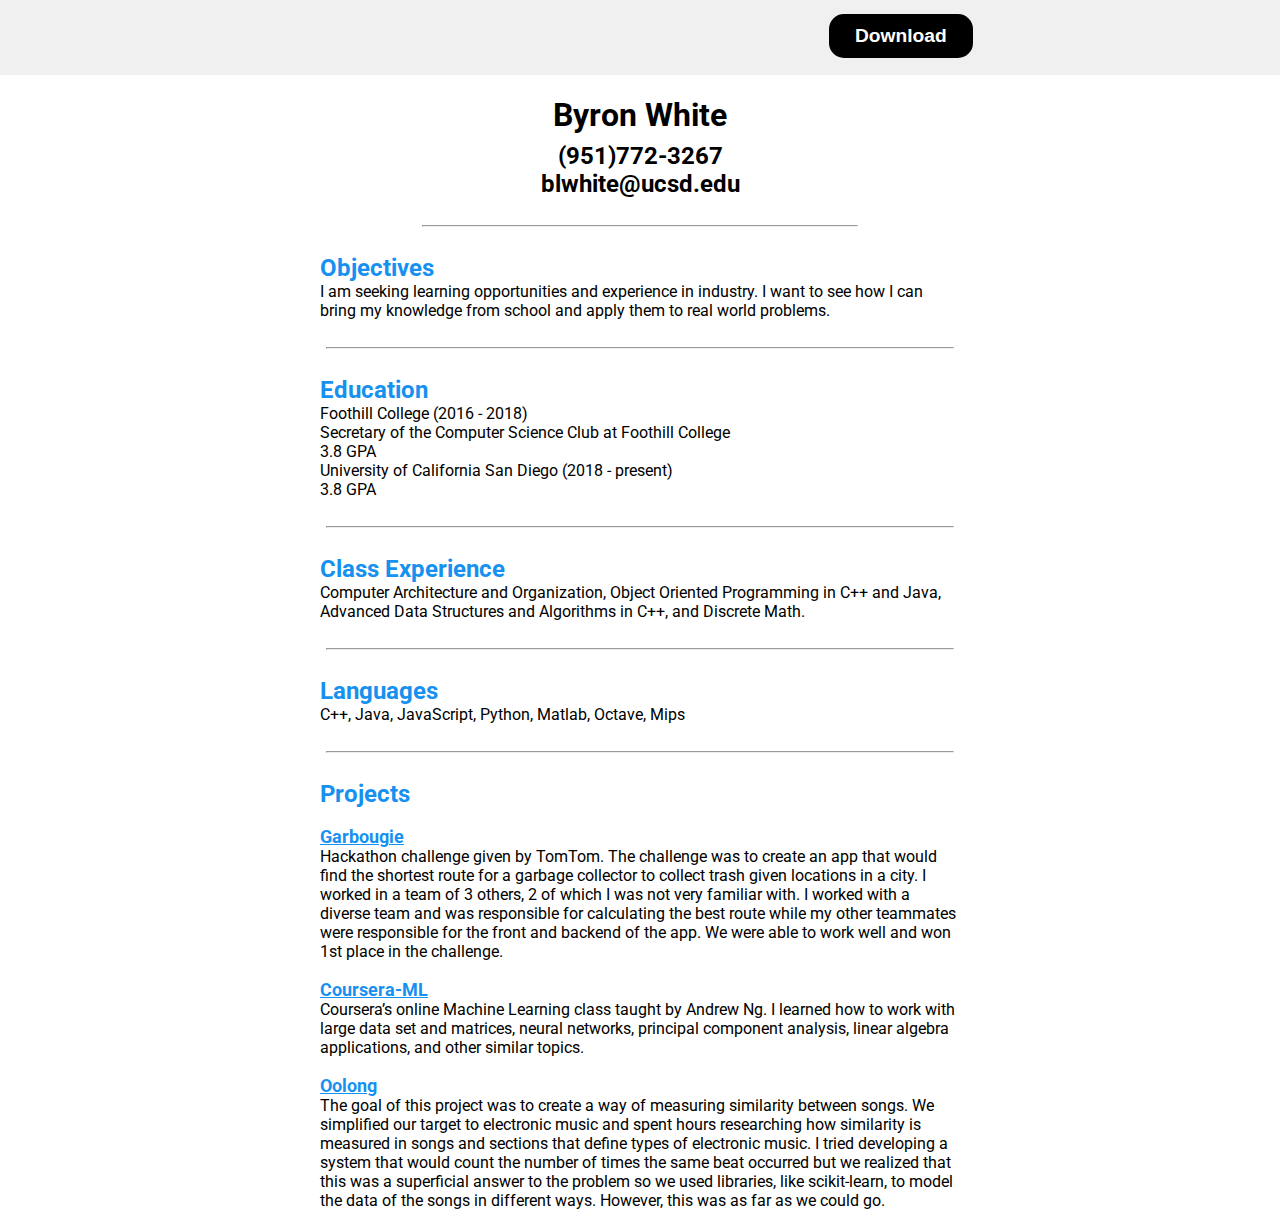
==== Codeivore/resume/index.html @ 07a2e222 "resume added" ====
<!DOCTYPE html>
<html>
<head>
	<meta charset="UTF-8">
	<title>Résumé</title>
	<link href="https://fonts.googleapis.com/css?family=Roboto" rel="stylesheet">
	<link rel="stylesheet" href="https://use.fontawesome.com/releases/v5.6.1/css/all.css" integrity="sha384-gfdkjb5BdAXd+lj+gudLWI+BXq4IuLW5IT+brZEZsLFm++aCMlF1V92rMkPaX4PP" crossorigin="anonymous">
	<link rel="stylesheet" type="text/css" href="../assets/css/resume.css">
</head>
	<body>
		<div id="navbar">
			<a href="../assets/resume.pdf" class="button" id="download">
				Download
			</a>
			<a href="../index.html">	
				<i class="fas fa-home"></i>
			</a>

		</div>
		<div id="resume">
			<h1>Byron White</h1>
			<h2>
				(951)772-3267 
				<br>
				blwhite@ucsd.edu
			</h2>
			<hr id="nameLine">

			<p><strong>Objectives</strong>
			<br>
			I am seeking learning opportunities and experience in industry. I want to see how I can bring my knowledge from school and apply them to real world problems.</p>
			<p>

			<hr>

			<strong>Education</strong> <br>
			Foothill College (2016 - 2018) <br>
			<tab> Secretary of the Computer Science Club at Foothill College <br>
			<tab> 3.8 GPA <br>
			University of California San Diego (2018 - present) <br>
			<tab> 3.8 GPA <br>
			</p>

			<hr>

			<p>
				<strong>Class Experience</strong>
				<br>
				Computer Architecture and Organization, Object Oriented Programming in C++ and Java, Advanced Data Structures and Algorithms in C++,  and Discrete Math.
			</p>

			<hr>

			<p>
				<strong>Languages</strong>
				<br>
				C++, Java, JavaScript, Python, Matlab, Octave, Mips
			</p>

			<hr>

			<p>
				<strong>Projects</strong> <br>
				<br>
				<a href="https://github.com/BoomSyrup/Garbougie"><strong class="project">Garbougie</strong></a> <br>
				Hackathon challenge given by TomTom. The challenge was to create an app that would find the shortest route for a garbage collector to collect trash given locations in a city. I worked in a team of 3 others, 2 of which I was not very familiar with. I worked with a diverse team and was responsible for calculating the best route while my other teammates were responsible for the front and backend of the app. We were able to work well and won 1st place in the challenge. 
				<br>
				<br>
				<a href="https://github.com/BoomSyrup/Coursera-ML"><strong class="project">Coursera-ML</strong></a> <br>
				Coursera’s online Machine Learning class taught by Andrew Ng. I learned how to work with large data set and matrices, neural networks, principal component analysis, linear algebra applications, and other similar topics. 
				<br>
				<br>
				<a href="https://github.com/phi-line/oolong"><strong class="project">Oolong</strong></a> <br>
				The goal of this project was to create a way of measuring similarity between songs. We simplified our target to electronic music and spent hours researching how similarity is measured in songs and sections that define types of electronic music. I tried developing a system that would count the number of times the same beat occurred but we realized that this was a superficial answer to the problem so we used libraries, like scikit-learn, to model the data of the songs in different ways. However, this was as far as we could go.
			</p>
		</div>
	</body>
</html>
---- Codeivore/assets/css/resume.css ----
body {
	font-family: 'Roboto', sans-serif;
	margin: 0px 0px;
}

#resume {
	max-width: 50vw;
	margin: 0 auto;
}

strong {
	font-size: 1.5em;
	color: rgb(23, 145, 240);
}

h1 {
	text-align: center;
	margin-bottom: 0.25em;
	font-size: 2em;
}

h2{
	margin-top: 0.25em;
	text-align: center;
	font-size: 1.5em;
}

.tab{
	width: 4vw;
}

#nameLine{
	margin-left: 8vw;
	margin-right: 8vw;
}

hr{
	margin-top: 3vh;
	margin-bottom: 3vh;
	margin-left: 0.5vw;
	margin-right: 0.5vw;
	color: rgb(23, 145, 240);
}

.project{
	font-size: 1.1em;
}

a {
	color: rgb(23, 145, 240);
}

#navbar {
	margin-top: 0px;
	padding: 1.5vh 0;
	height: 3em;
	background-color: rgb(240, 240, 240);
}

.button {
	background-color: black;
	color: white;
	height: 2.3em;
	width: 7.5em;
  	cursor: pointer;
  	border-radius: 15px;
  	text-align: center;
  	line-height: 2.3em;
  	vertical-align: middle;
  	margin-left: 3em;
  	margin-right: 3em;
  	font-family: 'Rosario', sans-serif;
  	font-size: 1.2em;
  	font-weight: 700;
  	text-decoration: none;
}

#download {
	position: absolute;
	right: 19.5vw;
}

i {
	position: absolute;
	font-size: 2.5em;
	left: 25vw;
	color: rgb(0, 0, 0);
}
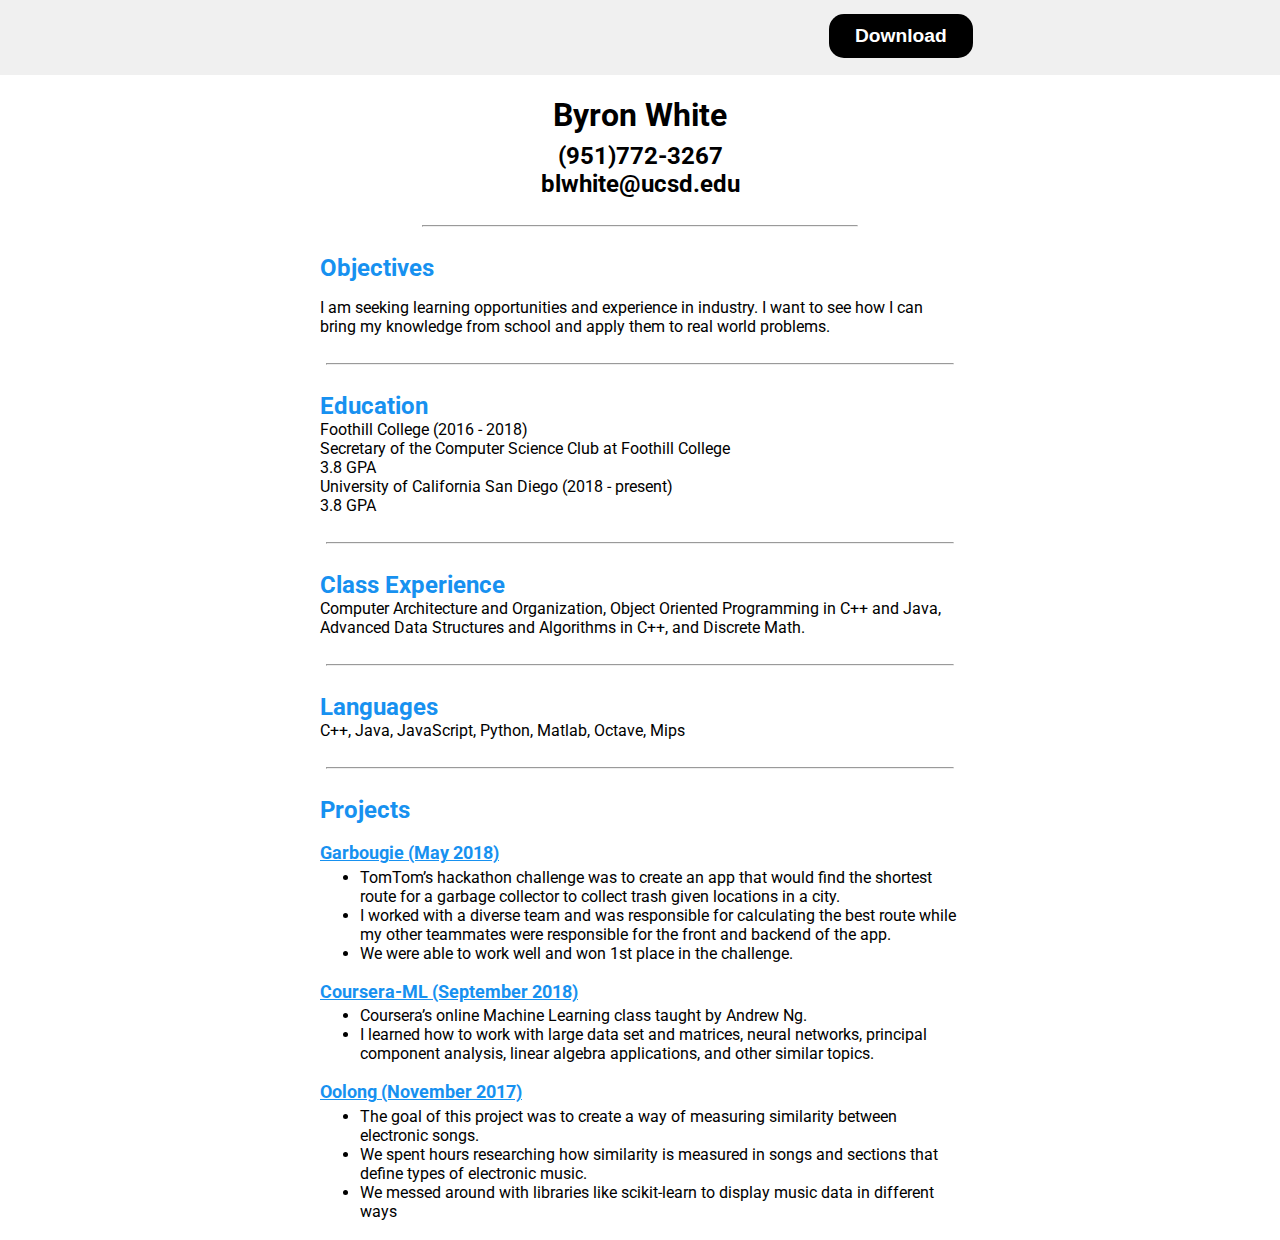
==== commit 5efb2b8e: "resume changes" ====
--- a/Codeivore/resume/index.html
+++ b/Codeivore/resume/index.html
@@ -26,10 +26,11 @@
 			</h2>
 			<hr id="nameLine">
 
-			<p><strong>Objectives</strong>
+			<strong>Objectives</strong>
 			<br>
-			I am seeking learning opportunities and experience in industry. I want to see how I can bring my knowledge from school and apply them to real world problems.</p>
 			<p>
+				I am seeking learning opportunities and experience in industry. I want to see how I can bring my knowledge from school and apply them to real world problems.
+			</p>
 
 			<hr>
 
@@ -59,20 +60,46 @@
 
 			<hr>
 
-			<p>
+			<div>
 				<strong>Projects</strong> <br>
 				<br>
-				<a href="https://github.com/BoomSyrup/Garbougie"><strong class="project">Garbougie</strong></a> <br>
-				Hackathon challenge given by TomTom. The challenge was to create an app that would find the shortest route for a garbage collector to collect trash given locations in a city. I worked in a team of 3 others, 2 of which I was not very familiar with. I worked with a diverse team and was responsible for calculating the best route while my other teammates were responsible for the front and backend of the app. We were able to work well and won 1st place in the challenge. 
+				<a href="https://github.com/BoomSyrup/Garbougie"><strong class="project">Garbougie (May 2018)</strong> </a>  <br>
+				<ul>
+					<li>
+						TomTom’s hackathon challenge was to create an app that would find the shortest route for a garbage collector to collect trash given locations in a city.
+					</li>
+					<li> 
+						I worked with a diverse team and was responsible for calculating the best route while my other teammates were responsible for the front and backend of the app.
+					</li>
+					<li>
+						We were able to work well and won 1st place in the challenge.
+					</li>
+				</ul>
 				<br>
+				<a href="https://github.com/BoomSyrup/Coursera-ML"><strong class="project">Coursera-ML (September 2018)</strong></a> <br>
+				<ul>
+					<li>
+						Coursera’s online Machine Learning class taught by Andrew Ng.
+					</li>
+					<li>
+						I learned how to work with large data set and matrices, neural networks, principal component analysis, linear algebra applications, and other similar topics. 
+					</li>
+				</ul>
 				<br>
-				<a href="https://github.com/BoomSyrup/Coursera-ML"><strong class="project">Coursera-ML</strong></a> <br>
-				Coursera’s online Machine Learning class taught by Andrew Ng. I learned how to work with large data set and matrices, neural networks, principal component analysis, linear algebra applications, and other similar topics. 
+				<a href="https://github.com/phi-line/oolong"><strong class="project">Oolong (November 2017)</strong></a> <br>
+				<ul>
+					<li>
+						The goal of this project was to create a way of measuring similarity between electronic songs.
+					</li>
+					<li>
+						We spent hours researching how similarity is measured in songs and sections that define types of electronic music. 	
+					</li>
+					<li>
+						We messed around with libraries like scikit-learn to display music data in different ways
+					</li>
+				</ul>
 				<br>
-				<br>
-				<a href="https://github.com/phi-line/oolong"><strong class="project">Oolong</strong></a> <br>
-				The goal of this project was to create a way of measuring similarity between songs. We simplified our target to electronic music and spent hours researching how similarity is measured in songs and sections that define types of electronic music. I tried developing a system that would count the number of times the same beat occurred but we realized that this was a superficial answer to the problem so we used libraries, like scikit-learn, to model the data of the songs in different ways. However, this was as far as we could go.
-			</p>
+			</div>
 		</div>
 	</body>
 </html>
--- a/Codeivore/assets/css/resume.css
+++ b/Codeivore/assets/css/resume.css
@@ -87,3 +87,7 @@
 	color: rgb(0, 0, 0);
 }
 
+ul{
+	margin-top: 0.5vh;
+	margin-bottom: 0px;
+}
